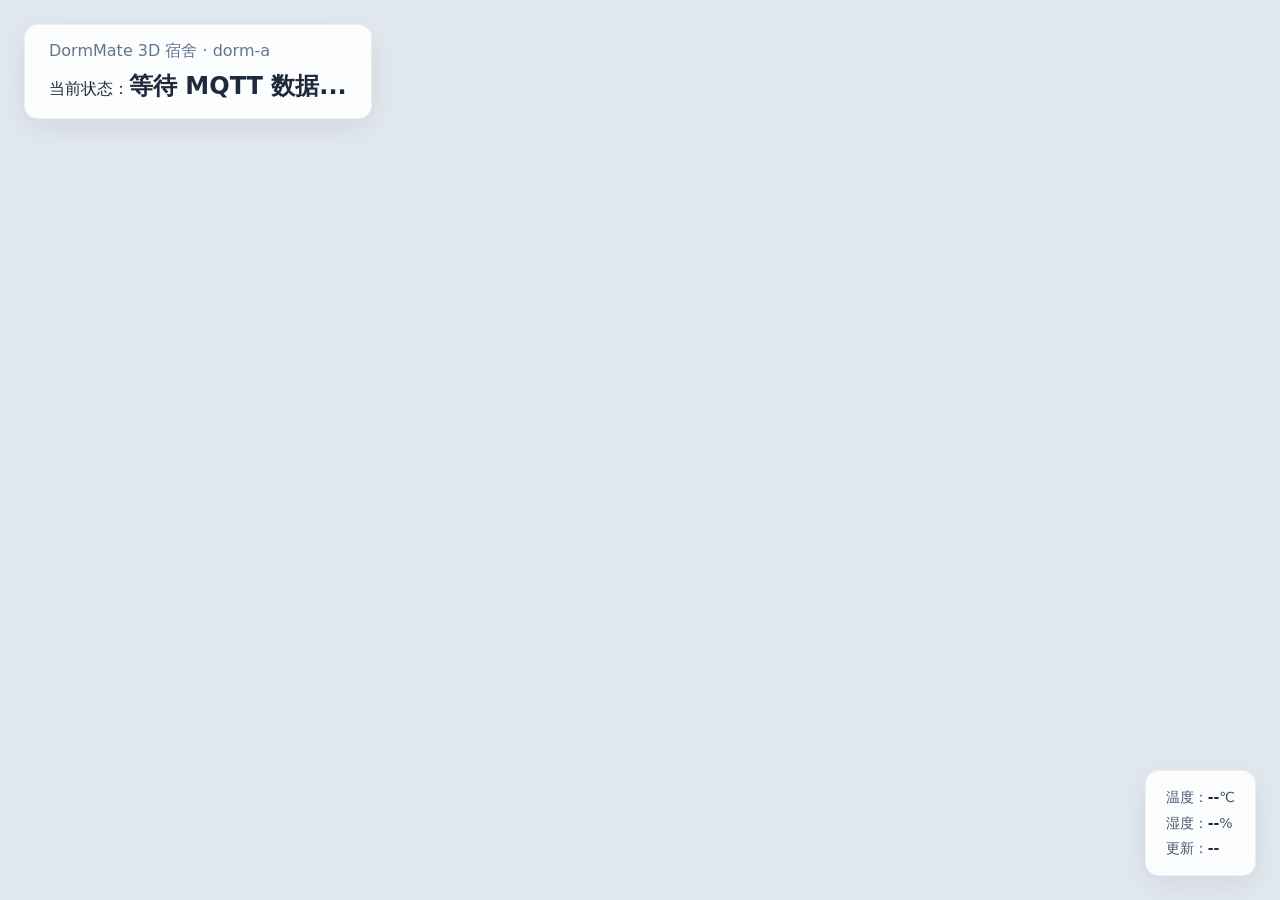
==== 3d/index.html @ bbc30d56 "完成 M6 3D 数字空间：浅色主题美化 + MQTT 实时驱动 + 排错记录" ====
<!DOCTYPE html>
<html lang="zh-CN">
<head>
  <meta charset="UTF-8" />
  <meta name="viewport" content="width=device-width, initial-scale=1.0" />
  <title>DormMate - 3D 数字宿舍</title>
  <style>
    * { margin: 0; padding: 0; box-sizing: border-box; }
    body { overflow: hidden; background: #e2e8f0; font-family: system-ui, -apple-system, sans-serif; }

    #info {
      position: absolute; top: 24px; left: 24px;
      background: rgba(255, 255, 255, 0.9);
      backdrop-filter: blur(8px);
      color: #1e293b; padding: 16px 24px;
      border-radius: 14px;
      border: 1px solid rgba(0, 0, 0, 0.06);
      pointer-events: none;
      box-shadow: 0 8px 32px rgba(0, 0, 0, 0.08);
    }
    #info h2 { margin: 0 0 8px 0; font-size: 16px; color: #64748b; font-weight: 500; }
    #info .status { font-size: 24px; font-weight: 700; }
    .status.正常 { color: #16a34a; }
    .status.偏热 { color: #dc2626; }
    .status.偏冷 { color: #2563eb; }
    .status.偏湿 { color: #d97706; }

    #dataPanel {
      position: absolute; bottom: 24px; right: 24px;
      background: rgba(255, 255, 255, 0.9);
      backdrop-filter: blur(8px);
      color: #475569; padding: 14px 20px;
      border-radius: 14px;
      border: 1px solid rgba(0, 0, 0, 0.06);
      font-size: 14px; line-height: 1.8;
      box-shadow: 0 8px 32px rgba(0, 0, 0, 0.08);
    }
    #dataPanel span { color: #1e293b; font-weight: 600; }
  </style>
</head>
<body>
  <div id="info">
    <h2>DormMate 3D 宿舍 · dorm-a</h2>
    <div>当前状态：<span class="status" id="statusText">等待 MQTT 数据...</span></div>
  </div>

  <div id="dataPanel">
    <div>温度：<span id="tempText">--</span>℃</div>
    <div>湿度：<span id="humText">--</span>%</div>
    <div>更新：<span id="timeText">--</span></div>
  </div>

  <script src="https://cdn.bootcdn.net/ajax/libs/three.js/r128/three.min.js"></script>
  <script src="https://cdn.bootcdn.net/ajax/libs/mqtt/5.3.4/mqtt.min.js"></script>

  <script>
    // ================= 1. 场景基础 =================
    const scene = new THREE.Scene();
    scene.background = new THREE.Color(0xe2e8f0);
    scene.fog = new THREE.Fog(0xe2e8f0, 18, 35);

    const camera = new THREE.PerspectiveCamera(60, window.innerWidth / window.innerHeight, 0.1, 1000);
    camera.position.set(6, 6, 10);
    camera.lookAt(0, 1.5, 0);

    const renderer = new THREE.WebGLRenderer({ antialias: true });
    renderer.setSize(window.innerWidth, window.innerHeight);
    renderer.setPixelRatio(window.devicePixelRatio);
    renderer.shadowMap.enabled = true;
    document.body.appendChild(renderer.domElement);

    // 灯光
    const ambient = new THREE.AmbientLight(0xffffff, 0.7);
    scene.add(ambient);

    const mainLight = new THREE.DirectionalLight(0xffffff, 0.8);
    mainLight.position.set(5, 10, 7);
    mainLight.castShadow = true;
    mainLight.shadow.mapSize.width = 1024;
    mainLight.shadow.mapSize.height = 1024;
    scene.add(mainLight);

    const fillLight = new THREE.PointLight(0xbfdbfe, 0.5);
    fillLight.position.set(-5, 5, -5);
    scene.add(fillLight);

    // ================= 2. 3D 对象 =================
    // 地板（浅木色）
    const floorGeo = new THREE.BoxGeometry(10, 0.2, 10);
    const floorMat = new THREE.MeshStandardMaterial({ color: 0xe7d3b3, roughness: 0.9 });
    const floor = new THREE.Mesh(floorGeo, floorMat);
    floor.position.y = -0.1;
    floor.receiveShadow = true;
    scene.add(floor);

    const grid = new THREE.GridHelper(10, 20, 0xcbd5e1, 0xd6d3d1);
    grid.position.y = 0.01;
    scene.add(grid);

    // 风扇
    const fanGroup = new THREE.Group();

    const poleGeo = new THREE.CylinderGeometry(0.08, 0.12, 2.5, 16);
    const poleMat = new THREE.MeshStandardMaterial({ color: 0x94a3b8, metalness: 0.3, roughness: 0.6 });
    const pole = new THREE.Mesh(poleGeo, poleMat);
    pole.position.y = 1.25;
    pole.castShadow = true;
    fanGroup.add(pole);

    const baseGeo = new THREE.CylinderGeometry(0.6, 0.7, 0.15, 32);
    const baseMat = new THREE.MeshStandardMaterial({ color: 0xcbd5e1, metalness: 0.3, roughness: 0.6 });
    const base = new THREE.Mesh(baseGeo, baseMat);
    base.position.y = 0.075;
    base.castShadow = true;
    fanGroup.add(base);

    const headGroup = new THREE.Group();
    headGroup.position.y = 2.6;

    const headGeo = new THREE.CylinderGeometry(0.7, 0.7, 0.3, 32);
    const headMat = new THREE.MeshStandardMaterial({ color: 0xf1f5f9, metalness: 0.2, roughness: 0.7 });
    const head = new THREE.Mesh(headGeo, headMat);
    head.rotation.x = Math.PI / 2;
    head.castShadow = true;
    headGroup.add(head);

    const bladeGeo = new THREE.BoxGeometry(1.1, 0.05, 0.25);
    const bladeMat = new THREE.MeshStandardMaterial({ color: 0xffffff });
    for (let i = 0; i < 3; i++) {
      const blade = new THREE.Mesh(bladeGeo, bladeMat);
      blade.position.z = 0.16;
      blade.rotation.z = (i * Math.PI * 2) / 3;
      blade.castShadow = true;
      headGroup.add(blade);
    }
    fanGroup.add(headGroup);

    fanGroup.position.set(-2.5, 0, 0);
    scene.add(fanGroup);

    // 窗户（浅色木框 + 浅蓝玻璃）
    const windowGroup = new THREE.Group();
    const frameGeo = new THREE.BoxGeometry(3.4, 2.4, 0.1);
    const frameMat = new THREE.MeshStandardMaterial({ color: 0xd6d3d1 });
    const frame = new THREE.Mesh(frameGeo, frameMat);
    windowGroup.add(frame);

    const glassGeo = new THREE.PlaneGeometry(3, 2);
    const glassMat = new THREE.MeshStandardMaterial({
      color: 0xbfdbfe, emissive: 0x60a5fa, emissiveIntensity: 0.2
    });
    const glass = new THREE.Mesh(glassGeo, glassMat);
    glass.position.z = 0.06;
    windowGroup.add(glass);

    windowGroup.position.set(2.5, 2.5, -4.9);
    scene.add(windowGroup);

    // ================= 3. 状态映射（浅色柔和版） =================
    let fanSpeed = 0.02;

    function updateScene(status) {
      document.getElementById('statusText').textContent = status;

      switch (status) {
        case '正常':
          fanSpeed = 0.02;
          floorMat.color.set(0xe7d3b3); // 浅木色
          glassMat.color.set(0xbfdbfe); // 浅蓝
          glassMat.emissive.set(0x60a5fa);
          glassMat.emissiveIntensity = 0.2;
          break;
        case '偏热':
          fanSpeed = 0.35;
          floorMat.color.set(0xfecaca); // 浅粉红
          glassMat.color.set(0xfecaca);
          glassMat.emissive.set(0xf87171);
          glassMat.emissiveIntensity = 0.4;
          break;
        case '偏冷':
          fanSpeed = 0;
          floorMat.color.set(0xbfdbfe); // 浅蓝
          glassMat.color.set(0xbfdbfe);
          glassMat.emissive.set(0x60a5fa);
          glassMat.emissiveIntensity = 0.4;
          break;
        case '偏湿':
          fanSpeed = 0.12;
          floorMat.color.set(0xfde68a); // 浅黄
          glassMat.color.set(0xfde68a);
          glassMat.emissive.set(0xfbbf24);
          glassMat.emissiveIntensity = 0.4;
          break;
      }
      floorMat.needsUpdate = true;
      glassMat.needsUpdate = true;
    }

    // ================= 4. 动画循环 =================
    function animate() {
      requestAnimationFrame(animate);
      headGroup.rotation.z += fanSpeed;
      renderer.render(scene, camera);
    }
    animate();

    // ================= 5. MQTT 连接 =================
    const client = mqtt.connect('ws://127.0.0.1:8083');
    client.on('connect', () => {
      console.log('3D 场景已连接 MQTT Broker');
      client.subscribe('dormmate/dorm-a/env');
    });

    client.on('message', (topic, message) => {
      try {
        const data = JSON.parse(message.toString());
        if (data.nodeId === 'dorm-a') {
          updateScene(data.status);
          document.getElementById('tempText').textContent = data.temperature;
          document.getElementById('humText').textContent = data.humidity;
          document.getElementById('timeText').textContent = data.time.substring(11, 16);
        }
      } catch (e) {
        console.error('JSON 解析错误:', e);
      }
    });

    window.addEventListener('resize', () => {
      camera.aspect = window.innerWidth / window.innerHeight;
      camera.updateProjectionMatrix();
      renderer.setSize(window.innerWidth, window.innerHeight);
    });
  </script>
</body>
</html>
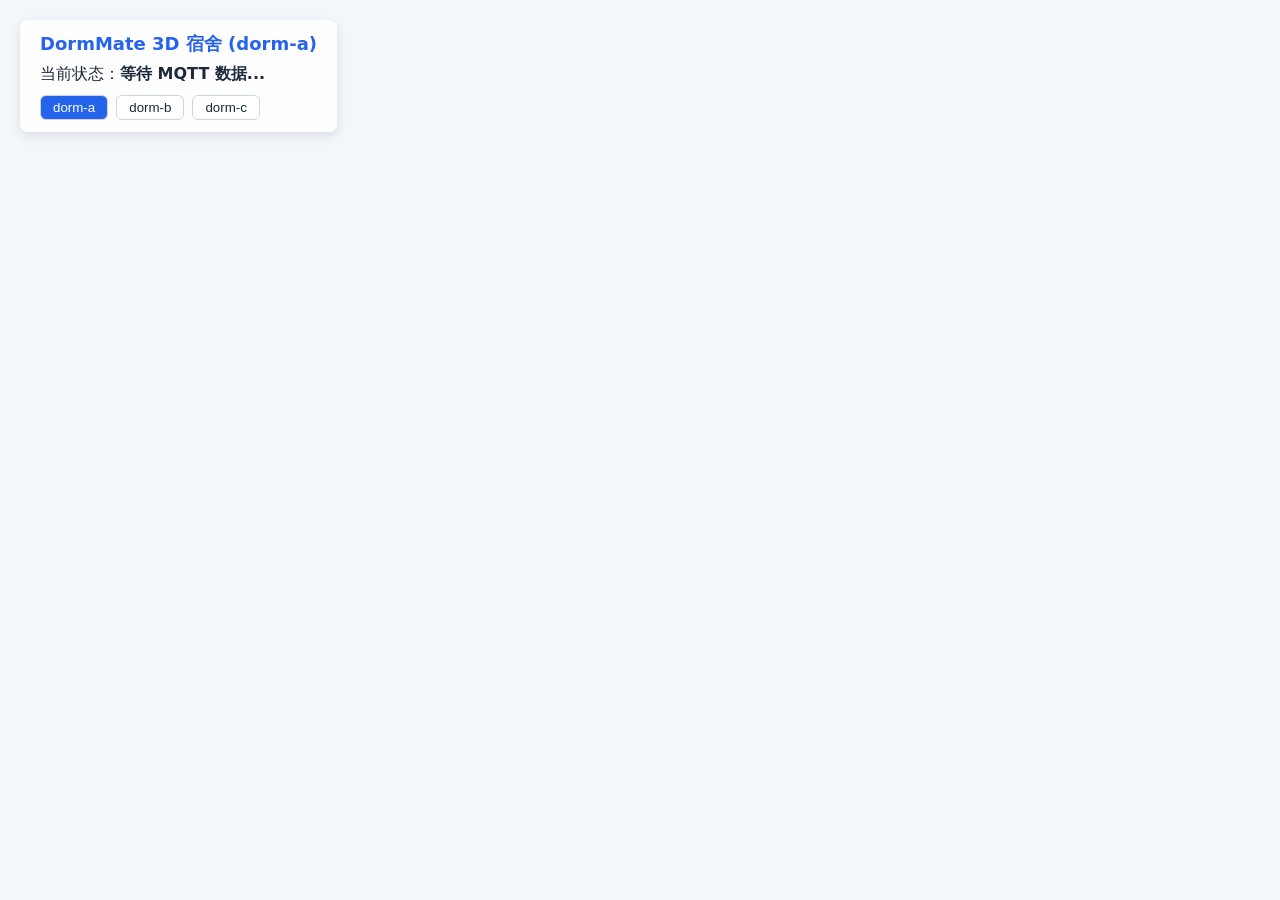
==== commit 1fb4179c: "完成 A1-A4 闭环：优先关注 + 处理动作 + 数据验证恢复 + 事件复盘" ====
--- a/3d/index.html
+++ b/3d/index.html
@@ -5,220 +5,174 @@
   <meta name="viewport" content="width=device-width, initial-scale=1.0" />
   <title>DormMate - 3D 数字宿舍</title>
   <style>
-    * { margin: 0; padding: 0; box-sizing: border-box; }
-    body { overflow: hidden; background: #e2e8f0; font-family: system-ui, -apple-system, sans-serif; }
-
+    body { margin: 0; overflow: hidden; background: #f3f6fb; }
     #info {
-      position: absolute; top: 24px; left: 24px;
-      background: rgba(255, 255, 255, 0.9);
-      backdrop-filter: blur(8px);
-      color: #1e293b; padding: 16px 24px;
-      border-radius: 14px;
-      border: 1px solid rgba(0, 0, 0, 0.06);
-      pointer-events: none;
-      box-shadow: 0 8px 32px rgba(0, 0, 0, 0.08);
+      position: absolute; top: 20px; left: 20px; color: #1e293b;
+      font-family: system-ui, sans-serif; background: rgba(255,255,255,0.9);
+      padding: 12px 20px; border-radius: 8px; box-shadow: 0 4px 12px rgba(0,0,0,0.1);
     }
-    #info h2 { margin: 0 0 8px 0; font-size: 16px; color: #64748b; font-weight: 500; }
-    #info .status { font-size: 24px; font-weight: 700; }
+    #info h2 { margin: 0 0 8px 0; color: #2563eb; font-size: 18px; }
+    #info .status { font-size: 16px; font-weight: bold; }
     .status.正常 { color: #16a34a; }
     .status.偏热 { color: #dc2626; }
     .status.偏冷 { color: #2563eb; }
     .status.偏湿 { color: #d97706; }
-
-    #dataPanel {
-      position: absolute; bottom: 24px; right: 24px;
-      background: rgba(255, 255, 255, 0.9);
-      backdrop-filter: blur(8px);
-      color: #475569; padding: 14px 20px;
-      border-radius: 14px;
-      border: 1px solid rgba(0, 0, 0, 0.06);
-      font-size: 14px; line-height: 1.8;
-      box-shadow: 0 8px 32px rgba(0, 0, 0, 0.08);
-    }
-    #dataPanel span { color: #1e293b; font-weight: 600; }
   </style>
 </head>
 <body>
   <div id="info">
-    <h2>DormMate 3D 宿舍 · dorm-a</h2>
+    <h2>DormMate 3D 宿舍 (<span id="currentNode">dorm-a</span>)</h2>
     <div>当前状态：<span class="status" id="statusText">等待 MQTT 数据...</span></div>
-  </div>
-
-  <div id="dataPanel">
-    <div>温度：<span id="tempText">--</span>℃</div>
-    <div>湿度：<span id="humText">--</span>%</div>
-    <div>更新：<span id="timeText">--</span></div>
+    <div style="margin-top: 10px; display: flex; gap: 8px;">
+      <button onclick="switchNode('dorm-a')" id="btn-dorm-a" style="padding:4px 12px; border:1px solid #cbd5e1; border-radius:6px; background:#2563eb; color:white; cursor:pointer;">dorm-a</button>
+      <button onclick="switchNode('dorm-b')" id="btn-dorm-b" style="padding:4px 12px; border:1px solid #cbd5e1; border-radius:6px; background:white; color:#1e293b; cursor:pointer;">dorm-b</button>
+      <button onclick="switchNode('dorm-c')" id="btn-dorm-c" style="padding:4px 12px; border:1px solid #cbd5e1; border-radius:6px; background:white; color:#1e293b; cursor:pointer;">dorm-c</button>
+    </div>
   </div>
 
   <script src="https://cdn.bootcdn.net/ajax/libs/three.js/r128/three.min.js"></script>
   <script src="https://cdn.bootcdn.net/ajax/libs/mqtt/5.3.4/mqtt.min.js"></script>
 
   <script>
-    // ================= 1. 场景基础 =================
+    // ================= 1. Three.js 基础场景 =================
     const scene = new THREE.Scene();
-    scene.background = new THREE.Color(0xe2e8f0);
-    scene.fog = new THREE.Fog(0xe2e8f0, 18, 35);
-
-    const camera = new THREE.PerspectiveCamera(60, window.innerWidth / window.innerHeight, 0.1, 1000);
-    camera.position.set(6, 6, 10);
-    camera.lookAt(0, 1.5, 0);
-
+    scene.background = new THREE.Color(0xf3f6fb);
+    const camera = new THREE.PerspectiveCamera(75, window.innerWidth / window.innerHeight, 0.1, 1000);
+    camera.position.set(4, 4, 8);
+    camera.lookAt(0, 0.5, 0);
     const renderer = new THREE.WebGLRenderer({ antialias: true });
     renderer.setSize(window.innerWidth, window.innerHeight);
-    renderer.setPixelRatio(window.devicePixelRatio);
-    renderer.shadowMap.enabled = true;
     document.body.appendChild(renderer.domElement);
 
-    // 灯光
-    const ambient = new THREE.AmbientLight(0xffffff, 0.7);
-    scene.add(ambient);
+    const ambientLight = new THREE.AmbientLight(0xffffff, 0.8);
+    scene.add(ambientLight);
+    const directionalLight = new THREE.DirectionalLight(0xffffff, 0.8);
+    directionalLight.position.set(5, 10, 7);
+    scene.add(directionalLight);
 
-    const mainLight = new THREE.DirectionalLight(0xffffff, 0.8);
-    mainLight.position.set(5, 10, 7);
-    mainLight.castShadow = true;
-    mainLight.shadow.mapSize.width = 1024;
-    mainLight.shadow.mapSize.height = 1024;
-    scene.add(mainLight);
-
-    const fillLight = new THREE.PointLight(0xbfdbfe, 0.5);
-    fillLight.position.set(-5, 5, -5);
-    scene.add(fillLight);
-
-    // ================= 2. 3D 对象 =================
-    // 地板（浅木色）
-    const floorGeo = new THREE.BoxGeometry(10, 0.2, 10);
-    const floorMat = new THREE.MeshStandardMaterial({ color: 0xe7d3b3, roughness: 0.9 });
-    const floor = new THREE.Mesh(floorGeo, floorMat);
+    // ================= 2. 创建 3D 对象 =================
+    const floorGeometry = new THREE.BoxGeometry(8, 0.2, 8);
+    const floorMaterial = new THREE.MeshStandardMaterial({ color: 0xcbd5e1 });
+    const floor = new THREE.Mesh(floorGeometry, floorMaterial);
     floor.position.y = -0.1;
-    floor.receiveShadow = true;
     scene.add(floor);
 
-    const grid = new THREE.GridHelper(10, 20, 0xcbd5e1, 0xd6d3d1);
-    grid.position.y = 0.01;
-    scene.add(grid);
+    const fanGroup = new THREE.Group();
+    const baseGeometry = new THREE.CylinderGeometry(0.6, 0.6, 0.2, 32);
+    const baseMaterial = new THREE.MeshStandardMaterial({ color: 0x64748b });
+    const fanBase = new THREE.Mesh(baseGeometry, baseMaterial);
+    fanBase.position.y = 0.1;
+    fanGroup.add(fanBase);
 
-    // 风扇
-    const fanGroup = new THREE.Group();
-
-    const poleGeo = new THREE.CylinderGeometry(0.08, 0.12, 2.5, 16);
-    const poleMat = new THREE.MeshStandardMaterial({ color: 0x94a3b8, metalness: 0.3, roughness: 0.6 });
-    const pole = new THREE.Mesh(poleGeo, poleMat);
-    pole.position.y = 1.25;
-    pole.castShadow = true;
+    const poleGeometry = new THREE.CylinderGeometry(0.08, 0.08, 1.5, 16);
+    const poleMaterial = new THREE.MeshStandardMaterial({ color: 0x94a3b8 });
+    const pole = new THREE.Mesh(poleGeometry, poleMaterial);
+    pole.position.y = 0.85;
     fanGroup.add(pole);
 
-    const baseGeo = new THREE.CylinderGeometry(0.6, 0.7, 0.15, 32);
-    const baseMat = new THREE.MeshStandardMaterial({ color: 0xcbd5e1, metalness: 0.3, roughness: 0.6 });
-    const base = new THREE.Mesh(baseGeo, baseMat);
-    base.position.y = 0.075;
-    base.castShadow = true;
-    fanGroup.add(base);
+    const headGroup = new THREE.Group();
+    headGroup.position.y = 1.7;
+    const housingGeometry = new THREE.TorusGeometry(0.8, 0.08, 16, 32);
+    const housingMaterial = new THREE.MeshStandardMaterial({ color: 0x475569 });
+    const housing = new THREE.Mesh(housingGeometry, housingMaterial);
+    headGroup.add(housing);
 
-    const headGroup = new THREE.Group();
-    headGroup.position.y = 2.6;
-
-    const headGeo = new THREE.CylinderGeometry(0.7, 0.7, 0.3, 32);
-    const headMat = new THREE.MeshStandardMaterial({ color: 0xf1f5f9, metalness: 0.2, roughness: 0.7 });
-    const head = new THREE.Mesh(headGeo, headMat);
-    head.rotation.x = Math.PI / 2;
-    head.castShadow = true;
-    headGroup.add(head);
-
-    const bladeGeo = new THREE.BoxGeometry(1.1, 0.05, 0.25);
-    const bladeMat = new THREE.MeshStandardMaterial({ color: 0xffffff });
+    const bladeGroup = new THREE.Group();
     for (let i = 0; i < 3; i++) {
-      const blade = new THREE.Mesh(bladeGeo, bladeMat);
-      blade.position.z = 0.16;
-      blade.rotation.z = (i * Math.PI * 2) / 3;
-      blade.castShadow = true;
-      headGroup.add(blade);
+      const bladeGeometry = new THREE.BoxGeometry(1.5, 0.05, 0.4);
+      const bladeMaterial = new THREE.MeshStandardMaterial({ color: 0x94a3b8 });
+      const blade = new THREE.Mesh(bladeGeometry, bladeMaterial);
+      const angle = (i * 120) * Math.PI / 180;
+      blade.position.set(Math.cos(angle) * 0.75, Math.sin(angle) * 0.75, 0);
+      blade.rotation.z = angle;
+      blade.rotation.x = 0.2;
+      bladeGroup.add(blade);
     }
+    bladeGroup.position.z = 0.1;
+    headGroup.add(bladeGroup);
     fanGroup.add(headGroup);
-
-    fanGroup.position.set(-2.5, 0, 0);
     scene.add(fanGroup);
 
-    // 窗户（浅色木框 + 浅蓝玻璃）
     const windowGroup = new THREE.Group();
-    const frameGeo = new THREE.BoxGeometry(3.4, 2.4, 0.1);
-    const frameMat = new THREE.MeshStandardMaterial({ color: 0xd6d3d1 });
-    const frame = new THREE.Mesh(frameGeo, frameMat);
+    windowGroup.position.set(0, 3, -4);
+    const frameGeometry = new THREE.BoxGeometry(3.4, 2.4, 0.2);
+    const frameMaterial = new THREE.MeshStandardMaterial({ color: 0x94a3b8 });
+    const frame = new THREE.Mesh(frameGeometry, frameMaterial);
     windowGroup.add(frame);
-
-    const glassGeo = new THREE.PlaneGeometry(3, 2);
-    const glassMat = new THREE.MeshStandardMaterial({
-      color: 0xbfdbfe, emissive: 0x60a5fa, emissiveIntensity: 0.2
-    });
-    const glass = new THREE.Mesh(glassGeo, glassMat);
-    glass.position.z = 0.06;
+    const glassGeometry = new THREE.BoxGeometry(3, 2, 0.05);
+    const glassMaterial = new THREE.MeshStandardMaterial({ color: 0x38bdf8, emissive: 0x0ea5e9, transparent: true, opacity: 0.7 });
+    const glass = new THREE.Mesh(glassGeometry, glassMaterial);
+    glass.position.z = 0.1;
     windowGroup.add(glass);
-
-    windowGroup.position.set(2.5, 2.5, -4.9);
     scene.add(windowGroup);
 
-    // ================= 3. 状态映射（浅色柔和版） =================
-    let fanSpeed = 0.02;
+    // ================= 3. 状态映射与更新逻辑 =================
+    let fanSpeed = 0;
 
     function updateScene(status) {
       document.getElementById('statusText').textContent = status;
-
       switch (status) {
-        case '正常':
-          fanSpeed = 0.02;
-          floorMat.color.set(0xe7d3b3); // 浅木色
-          glassMat.color.set(0xbfdbfe); // 浅蓝
-          glassMat.emissive.set(0x60a5fa);
-          glassMat.emissiveIntensity = 0.2;
-          break;
-        case '偏热':
-          fanSpeed = 0.35;
-          floorMat.color.set(0xfecaca); // 浅粉红
-          glassMat.color.set(0xfecaca);
-          glassMat.emissive.set(0xf87171);
-          glassMat.emissiveIntensity = 0.4;
-          break;
-        case '偏冷':
-          fanSpeed = 0;
-          floorMat.color.set(0xbfdbfe); // 浅蓝
-          glassMat.color.set(0xbfdbfe);
-          glassMat.emissive.set(0x60a5fa);
-          glassMat.emissiveIntensity = 0.4;
-          break;
-        case '偏湿':
-          fanSpeed = 0.12;
-          floorMat.color.set(0xfde68a); // 浅黄
-          glassMat.color.set(0xfde68a);
-          glassMat.emissive.set(0xfbbf24);
-          glassMat.emissiveIntensity = 0.4;
-          break;
+        case '正常': fanSpeed = 0.02; floorMaterial.color.set(0xcbd5e1); glassMaterial.color.set(0x38bdf8); break;
+        case '偏热': fanSpeed = 0.4; floorMaterial.color.set(0xfca5a5); glassMaterial.color.set(0xef4444); break;
+        case '偏冷': fanSpeed = 0; floorMaterial.color.set(0x93c5fd); glassMaterial.color.set(0x3b82f6); break;
+        case '偏湿': fanSpeed = 0.15; floorMaterial.color.set(0xfcd34d); glassMaterial.color.set(0xd97706); break;
       }
-      floorMat.needsUpdate = true;
-      glassMat.needsUpdate = true;
+      floorMaterial.needsUpdate = true;
+      glassMaterial.needsUpdate = true;
     }
 
     // ================= 4. 动画循环 =================
     function animate() {
       requestAnimationFrame(animate);
-      headGroup.rotation.z += fanSpeed;
+      bladeGroup.rotation.z += fanSpeed;
       renderer.render(scene, camera);
     }
     animate();
 
-    // ================= 5. MQTT 连接 =================
+    // ================= 5. MQTT 连接与实时驱动 =================
+    let currentNodeId = 'dorm-a';
+    const latestData = {};
+
+    function switchNode(nodeId) {
+      currentNodeId = nodeId;
+      document.getElementById('currentNode').textContent = nodeId;
+      ['dorm-a', 'dorm-b', 'dorm-c'].forEach(id => {
+        const btn = document.getElementById(`btn-${id}`);
+        if (id === nodeId) {
+          btn.style.background = '#2563eb';
+          btn.style.color = 'white';
+        } else {
+          btn.style.background = 'white';
+          btn.style.color = '#1e293b';
+        }
+      });
+      if (latestData[nodeId]) {
+        updateScene(latestData[nodeId].status);
+      } else {
+        document.getElementById('statusText').textContent = '等待 MQTT 数据...';
+      }
+    }
+
     const client = mqtt.connect('ws://127.0.0.1:8083');
     client.on('connect', () => {
-      console.log('3D 场景已连接 MQTT Broker');
-      client.subscribe('dormmate/dorm-a/env');
+      console.log('3D 场景已连接到 MQTT Broker');
+      client.subscribe(['dormmate/+/env', 'dormmate/+/action']);
     });
 
     client.on('message', (topic, message) => {
       try {
         const data = JSON.parse(message.toString());
-        if (data.nodeId === 'dorm-a') {
-          updateScene(data.status);
-          document.getElementById('tempText').textContent = data.temperature;
-          document.getElementById('humText').textContent = data.humidity;
-          document.getElementById('timeText').textContent = data.time.substring(11, 16);
+        if (data.nodeId && data.status) {
+          latestData[data.nodeId] = data;
+          if (data.nodeId === currentNodeId) {
+            updateScene(data.status);
+          }
+        }
+        if (data.action === 'turn_on_fan') {
+          if (data.nodeId === currentNodeId) {
+            fanSpeed = 0.4;
+            console.log(`收到 ${data.nodeId} 开启风扇指令，3D 风扇启动！`);
+          }
         }
       } catch (e) {
         console.error('JSON 解析错误:', e);
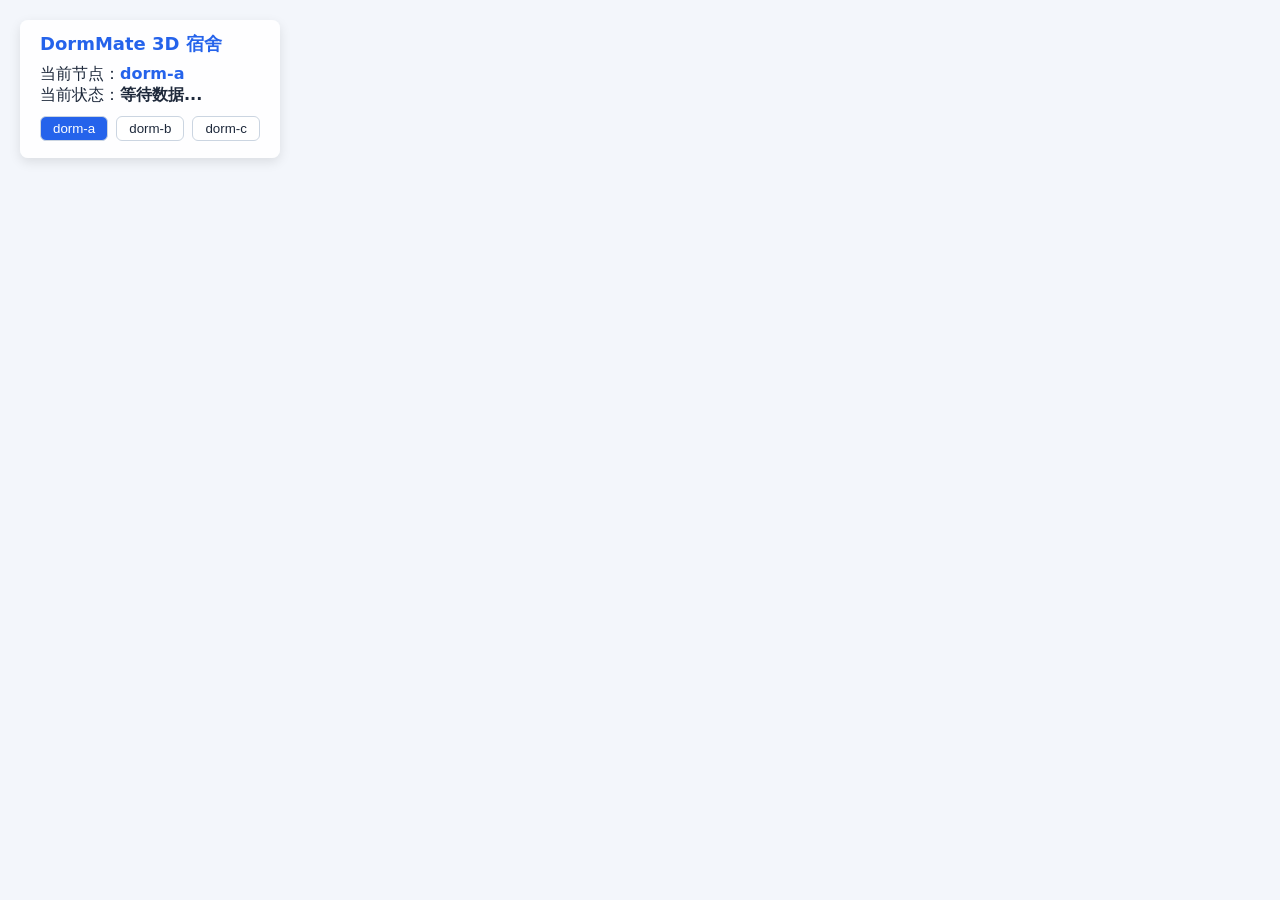
==== commit d01ca0e6: "进阶修改" ====
--- a/3d/index.html
+++ b/3d/index.html
@@ -20,13 +20,16 @@
   </style>
 </head>
 <body>
-  <div id="info">
-    <h2>DormMate 3D 宿舍 (<span id="currentNode">dorm-a</span>)</h2>
-    <div>当前状态：<span class="status" id="statusText">等待 MQTT 数据...</span></div>
-    <div style="margin-top: 10px; display: flex; gap: 8px;">
-      <button onclick="switchNode('dorm-a')" id="btn-dorm-a" style="padding:4px 12px; border:1px solid #cbd5e1; border-radius:6px; background:#2563eb; color:white; cursor:pointer;">dorm-a</button>
-      <button onclick="switchNode('dorm-b')" id="btn-dorm-b" style="padding:4px 12px; border:1px solid #cbd5e1; border-radius:6px; background:white; color:#1e293b; cursor:pointer;">dorm-b</button>
-      <button onclick="switchNode('dorm-c')" id="btn-dorm-c" style="padding:4px 12px; border:1px solid #cbd5e1; border-radius:6px; background:white; color:#1e293b; cursor:pointer;">dorm-c</button>
+ <div id="info">
+  <h2>DormMate 3D 宿舍</h2>
+  <div>当前节点：<span id="currentNode" style="color:#2563eb;font-weight:bold;">dorm-a</span></div>
+  <div>当前状态：<span class="status" id="statusText">等待数据...</span></div>
+  <div style="margin-top: 10px; display: flex; gap: 8px;">
+    <button onclick="switchNode('dorm-a')" id="btn-dorm-a" style="padding:4px 12px; border:1px solid #cbd5e1; border-radius:6px; background:#2563eb; color:white; cursor:pointer;">dorm-a</button>
+    <button onclick="switchNode('dorm-b')" id="btn-dorm-b" style="padding:4px 12px; border:1px solid #cbd5e1; border-radius:6px; background:white; color:#1e293b; cursor:pointer;">dorm-b</button>
+    <button onclick="switchNode('dorm-c')" id="btn-dorm-c" style="padding:4px 12px; border:1px solid #cbd5e1; border-radius:6px; background:white; color:#1e293b; cursor:pointer;">dorm-c</button>
+  </div>
+  <div id="actionTip" style="color:#d97706; font-size:14px; margin-top:5px;">
     </div>
   </div>
 
@@ -38,17 +41,23 @@
     const scene = new THREE.Scene();
     scene.background = new THREE.Color(0xf3f6fb);
     const camera = new THREE.PerspectiveCamera(75, window.innerWidth / window.innerHeight, 0.1, 1000);
-    camera.position.set(4, 4, 8);
-    camera.lookAt(0, 0.5, 0);
+    camera.position.set(4.5, 4,6.5);
+    camera.lookAt(0, 0.8, 0);
     const renderer = new THREE.WebGLRenderer({ antialias: true });
     renderer.setSize(window.innerWidth, window.innerHeight);
     document.body.appendChild(renderer.domElement);
 
-    const ambientLight = new THREE.AmbientLight(0xffffff, 0.8);
+    // 三盏灯的强度之和必须控制在 1.0 附近：three.js 里 1.0 就是满亮度，
+    // 超过 1.0 后材质颜色的各个通道会被裁到 1，地板/窗户就会变成纯白，看不出状态色
+    const ambientLight = new THREE.AmbientLight(0xffffff, 0.5);
     scene.add(ambientLight);
-    const directionalLight = new THREE.DirectionalLight(0xffffff, 0.8);
+    const directionalLight = new THREE.DirectionalLight(0xffffff, 0.5);
     directionalLight.position.set(5, 10, 7);
     scene.add(directionalLight);
+    // 暖色台灯光：只做氛围点缀，强度过大会把整个场景洗白
+    const warmLight = new THREE.PointLight(0xffaa55, 0.2);
+    warmLight.position.set(2, 3, 2);
+    scene.add(warmLight);
 
     // ================= 2. 创建 3D 对象 =================
     const floorGeometry = new THREE.BoxGeometry(8, 0.2, 8);
@@ -105,18 +114,70 @@
     glass.position.z = 0.1;
     windowGroup.add(glass);
     scene.add(windowGroup);
+    // ================= 新增：宿舍床铺 =================
+const bedGroup = new THREE.Group();
+bedGroup.position.set(-2, 0, 1); // 放在风扇左侧
+
+const bedFrameGeo = new THREE.BoxGeometry(2.2, 0.3, 3.5);
+const bedFrameMat = new THREE.MeshStandardMaterial({ color: 0x64748b });
+const bedFrame = new THREE.Mesh(bedFrameGeo, bedFrameMat);
+bedFrame.position.y = 0.3;
+bedGroup.add(bedFrame);
+
+const mattressGeo = new THREE.BoxGeometry(2.0, 0.3, 3.3);
+const mattressMat = new THREE.MeshStandardMaterial({ color: 0xf8fafc });
+const mattress = new THREE.Mesh(mattressGeo, mattressMat);
+mattress.position.y = 0.6;
+bedGroup.add(mattress);
+
+const pillowGeo = new THREE.BoxGeometry(1.6, 0.2, 0.6);
+const pillowMat = new THREE.MeshStandardMaterial({ color: 0xcbd5e1 });
+const pillow = new THREE.Mesh(pillowGeo, pillowMat);
+pillow.position.set(0, 0.8, -1.2);
+bedGroup.add(pillow);
+
+scene.add(bedGroup);
+
+// ================= 新增：暖色台灯 =================
+const lampGroup = new THREE.Group();
+lampGroup.position.set(2.5, 0, 1);
+
+const lampBaseGeo = new THREE.CylinderGeometry(0.3, 0.3, 0.1, 16);
+const lampBaseMat = new THREE.MeshStandardMaterial({ color: 0x475569 });
+const lampBase = new THREE.Mesh(lampBaseGeo, lampBaseMat);
+lampGroup.add(lampBase);
+
+const lampPoleGeo = new THREE.CylinderGeometry(0.05, 0.05, 1.2, 8);
+const lampPoleMat = new THREE.MeshStandardMaterial({ color: 0x94a3b8 });
+const lampPole = new THREE.Mesh(lampPoleGeo, lampPoleMat);
+lampPole.position.y = 0.6;
+lampGroup.add(lampPole);
+
+const lampShadeGeo = new THREE.ConeGeometry(0.4, 0.5, 16);
+const lampShadeMat = new THREE.MeshStandardMaterial({ color: 0xfcd34d });
+const lampShade = new THREE.Mesh(lampShadeGeo, lampShadeMat);
+lampShade.position.y = 1.3;
+lampGroup.add(lampShade);
+
+scene.add(lampGroup);
 
     // ================= 3. 状态映射与更新逻辑 =================
     let fanSpeed = 0;
 
     function updateScene(status) {
-      document.getElementById('statusText').textContent = status;
+      const statusLabel = document.getElementById('statusText');
+      statusLabel.textContent = status;
+      // 类名与上方 <style> 里的 .status.偏热 等规则对应，状态文字才有颜色
+      statusLabel.className = `status ${status}`;
       switch (status) {
         case '正常': fanSpeed = 0.02; floorMaterial.color.set(0xcbd5e1); glassMaterial.color.set(0x38bdf8); break;
         case '偏热': fanSpeed = 0.4; floorMaterial.color.set(0xfca5a5); glassMaterial.color.set(0xef4444); break;
         case '偏冷': fanSpeed = 0; floorMaterial.color.set(0x93c5fd); glassMaterial.color.set(0x3b82f6); break;
         case '偏湿': fanSpeed = 0.15; floorMaterial.color.set(0xfcd34d); glassMaterial.color.set(0xd97706); break;
       }
+      // 窗户自发光跟着状态色走：原来固定写死蓝色 emissive，
+      // 它会直接叠加在玻璃上，把偏热/偏湿的窗户也冲成白色
+      glassMaterial.emissive.copy(glassMaterial.color).multiplyScalar(0.35);
       floorMaterial.needsUpdate = true;
       glassMaterial.needsUpdate = true;
     }
@@ -133,9 +194,21 @@
     let currentNodeId = 'dorm-a';
     const latestData = {};
 
+    // 动作提示：收到处理指令时在面板上给出可见反馈，5 秒后自动消失
+    let actionTipTimer = null;
+    function showActionTip(text) {
+      const tip = document.getElementById('actionTip');
+      tip.textContent = text;
+      clearTimeout(actionTipTimer);
+      actionTipTimer = setTimeout(() => { tip.textContent = ''; }, 5000);
+    }
+
     function switchNode(nodeId) {
       currentNodeId = nodeId;
       document.getElementById('currentNode').textContent = nodeId;
+      // 上一个宿舍的动作提示不能留在面板上，避免误读成当前宿舍的
+      clearTimeout(actionTipTimer);
+      document.getElementById('actionTip').textContent = '';
       ['dorm-a', 'dorm-b', 'dorm-c'].forEach(id => {
         const btn = document.getElementById(`btn-${id}`);
         if (id === nodeId) {
@@ -171,6 +244,7 @@
         if (data.action === 'turn_on_fan') {
           if (data.nodeId === currentNodeId) {
             fanSpeed = 0.4;
+            showActionTip(`已收到 ${data.nodeId} 的指令：开启风扇`);
             console.log(`收到 ${data.nodeId} 开启风扇指令，3D 风扇启动！`);
           }
         }
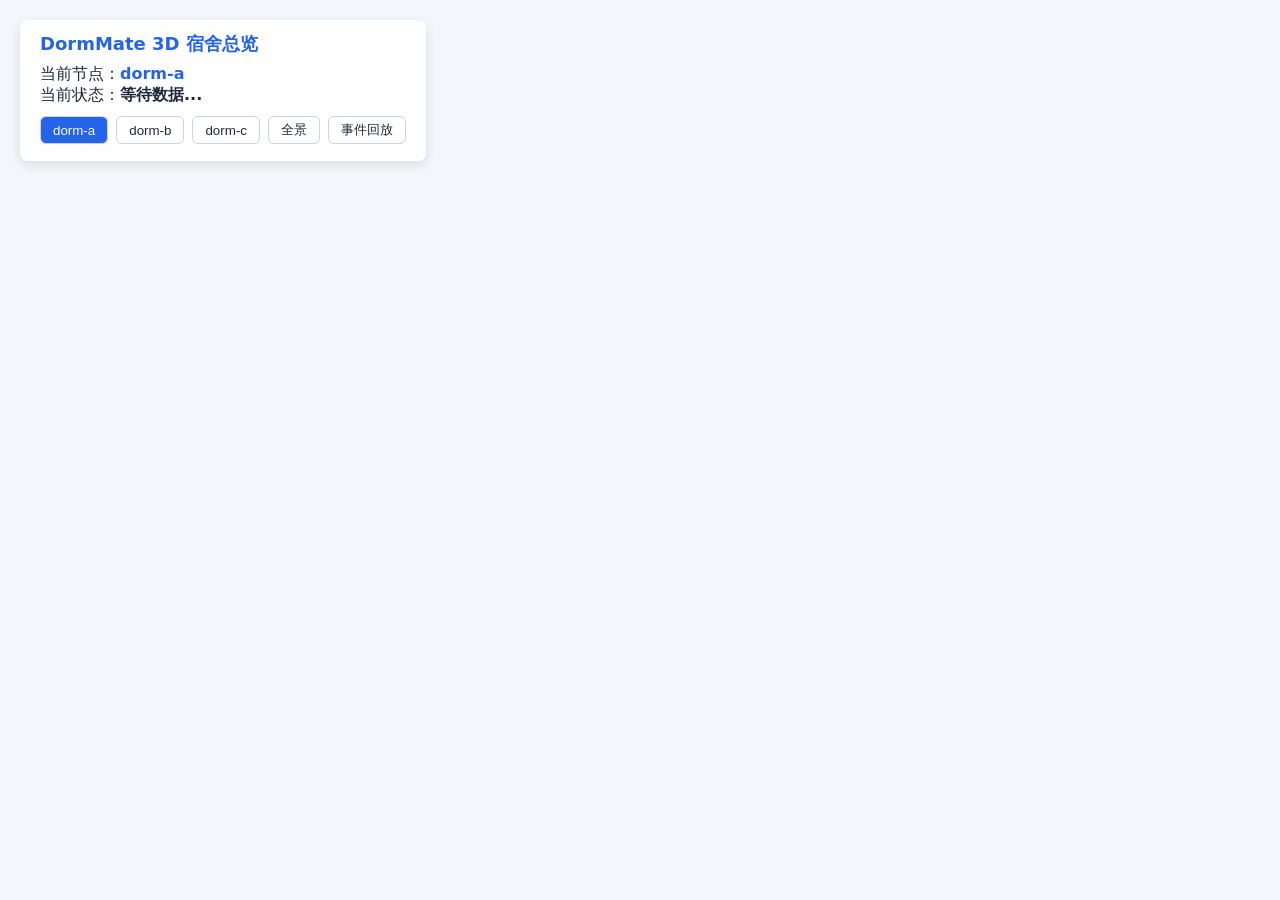
==== commit ee3cf5a4: "Add 3D multi-zone scene, event replay, voice commands and action sync - 3d: three dorm zones bound t" ====
--- a/3d/index.html
+++ b/3d/index.html
@@ -21,14 +21,18 @@
 </head>
 <body>
  <div id="info">
-  <h2>DormMate 3D 宿舍</h2>
+  <h2>DormMate 3D 宿舍总览</h2>
   <div>当前节点：<span id="currentNode" style="color:#2563eb;font-weight:bold;">dorm-a</span></div>
   <div>当前状态：<span class="status" id="statusText">等待数据...</span></div>
+  <div id="priorityInfo" style="display:none; margin-top:6px; color:#b45309; font-weight:bold; font-size:14px;"></div>
   <div style="margin-top: 10px; display: flex; gap: 8px;">
     <button onclick="switchNode('dorm-a')" id="btn-dorm-a" style="padding:4px 12px; border:1px solid #cbd5e1; border-radius:6px; background:#2563eb; color:white; cursor:pointer;">dorm-a</button>
     <button onclick="switchNode('dorm-b')" id="btn-dorm-b" style="padding:4px 12px; border:1px solid #cbd5e1; border-radius:6px; background:white; color:#1e293b; cursor:pointer;">dorm-b</button>
     <button onclick="switchNode('dorm-c')" id="btn-dorm-c" style="padding:4px 12px; border:1px solid #cbd5e1; border-radius:6px; background:white; color:#1e293b; cursor:pointer;">dorm-c</button>
+    <button onclick="showOverview()" id="btn-overview" style="padding:4px 12px; border:1px solid #cbd5e1; border-radius:6px; background:white; color:#1e293b; cursor:pointer;">全景</button>
+    <button onclick="startReplay()" id="btn-replay" style="padding:4px 12px; border:1px solid #cbd5e1; border-radius:6px; background:white; color:#1e293b; cursor:pointer;">事件回放</button>
   </div>
+  <div id="replayInfo" style="display:none; margin-top:6px; color:#7c3aed; font-weight:bold; font-size:13px;"></div>
   <div id="actionTip" style="color:#d97706; font-size:14px; margin-top:5px;">
     </div>
   </div>
@@ -41,14 +45,14 @@
     const scene = new THREE.Scene();
     scene.background = new THREE.Color(0xf3f6fb);
     const camera = new THREE.PerspectiveCamera(75, window.innerWidth / window.innerHeight, 0.1, 1000);
-    camera.position.set(4.5, 4,6.5);
-    camera.lookAt(0, 0.8, 0);
     const renderer = new THREE.WebGLRenderer({ antialias: true });
     renderer.setSize(window.innerWidth, window.innerHeight);
     document.body.appendChild(renderer.domElement);
 
     // 三盏灯的强度之和必须控制在 1.0 附近：three.js 里 1.0 就是满亮度，
-    // 超过 1.0 后材质颜色的各个通道会被裁到 1，地板/窗户就会变成纯白，看不出状态色
+    // 超过 1.0 后材质颜色的各个通道会被裁到 1，地板/窗户就会变成纯白，看不出状态色。
+    // 现有三盏灯在房间中心的红通道合计已经 ≈1.03，顶到上限了 ——
+    // 所以三间宿舍共用这三盏灯，一盏都不要加；高亮也只用不受光的材质。
     const ambientLight = new THREE.AmbientLight(0xffffff, 0.5);
     scene.add(ambientLight);
     const directionalLight = new THREE.DirectionalLight(0xffffff, 0.5);
@@ -59,157 +63,560 @@
     warmLight.position.set(2, 3, 2);
     scene.add(warmLight);
 
-    // ================= 2. 创建 3D 对象 =================
-    const floorGeometry = new THREE.BoxGeometry(8, 0.2, 8);
-    const floorMaterial = new THREE.MeshStandardMaterial({ color: 0xcbd5e1 });
-    const floor = new THREE.Mesh(floorGeometry, floorMaterial);
-    floor.position.y = -0.1;
-    scene.add(floor);
-
-    const fanGroup = new THREE.Group();
-    const baseGeometry = new THREE.CylinderGeometry(0.6, 0.6, 0.2, 32);
-    const baseMaterial = new THREE.MeshStandardMaterial({ color: 0x64748b });
-    const fanBase = new THREE.Mesh(baseGeometry, baseMaterial);
-    fanBase.position.y = 0.1;
-    fanGroup.add(fanBase);
-
-    const poleGeometry = new THREE.CylinderGeometry(0.08, 0.08, 1.5, 16);
-    const poleMaterial = new THREE.MeshStandardMaterial({ color: 0x94a3b8 });
-    const pole = new THREE.Mesh(poleGeometry, poleMaterial);
-    pole.position.y = 0.85;
-    fanGroup.add(pole);
-
-    const headGroup = new THREE.Group();
-    headGroup.position.y = 1.7;
-    const housingGeometry = new THREE.TorusGeometry(0.8, 0.08, 16, 32);
-    const housingMaterial = new THREE.MeshStandardMaterial({ color: 0x475569 });
-    const housing = new THREE.Mesh(housingGeometry, housingMaterial);
-    headGroup.add(housing);
-
-    const bladeGroup = new THREE.Group();
-    for (let i = 0; i < 3; i++) {
-      const bladeGeometry = new THREE.BoxGeometry(1.5, 0.05, 0.4);
-      const bladeMaterial = new THREE.MeshStandardMaterial({ color: 0x94a3b8 });
-      const blade = new THREE.Mesh(bladeGeometry, bladeMaterial);
-      const angle = (i * 120) * Math.PI / 180;
-      blade.position.set(Math.cos(angle) * 0.75, Math.sin(angle) * 0.75, 0);
-      blade.rotation.z = angle;
-      blade.rotation.x = 0.2;
-      bladeGroup.add(blade);
-    }
-    bladeGroup.position.z = 0.1;
-    headGroup.add(bladeGroup);
-    fanGroup.add(headGroup);
-    scene.add(fanGroup);
-
-    const windowGroup = new THREE.Group();
-    windowGroup.position.set(0, 3, -4);
-    const frameGeometry = new THREE.BoxGeometry(3.4, 2.4, 0.2);
-    const frameMaterial = new THREE.MeshStandardMaterial({ color: 0x94a3b8 });
-    const frame = new THREE.Mesh(frameGeometry, frameMaterial);
-    windowGroup.add(frame);
-    const glassGeometry = new THREE.BoxGeometry(3, 2, 0.05);
-    const glassMaterial = new THREE.MeshStandardMaterial({ color: 0x38bdf8, emissive: 0x0ea5e9, transparent: true, opacity: 0.7 });
-    const glass = new THREE.Mesh(glassGeometry, glassMaterial);
-    glass.position.z = 0.1;
-    windowGroup.add(glass);
-    scene.add(windowGroup);
-    // ================= 新增：宿舍床铺 =================
-const bedGroup = new THREE.Group();
-bedGroup.position.set(-2, 0, 1); // 放在风扇左侧
-
-const bedFrameGeo = new THREE.BoxGeometry(2.2, 0.3, 3.5);
-const bedFrameMat = new THREE.MeshStandardMaterial({ color: 0x64748b });
-const bedFrame = new THREE.Mesh(bedFrameGeo, bedFrameMat);
-bedFrame.position.y = 0.3;
-bedGroup.add(bedFrame);
-
-const mattressGeo = new THREE.BoxGeometry(2.0, 0.3, 3.3);
-const mattressMat = new THREE.MeshStandardMaterial({ color: 0xf8fafc });
-const mattress = new THREE.Mesh(mattressGeo, mattressMat);
-mattress.position.y = 0.6;
-bedGroup.add(mattress);
-
-const pillowGeo = new THREE.BoxGeometry(1.6, 0.2, 0.6);
-const pillowMat = new THREE.MeshStandardMaterial({ color: 0xcbd5e1 });
-const pillow = new THREE.Mesh(pillowGeo, pillowMat);
-pillow.position.set(0, 0.8, -1.2);
-bedGroup.add(pillow);
-
-scene.add(bedGroup);
-
-// ================= 新增：暖色台灯 =================
-const lampGroup = new THREE.Group();
-lampGroup.position.set(2.5, 0, 1);
-
-const lampBaseGeo = new THREE.CylinderGeometry(0.3, 0.3, 0.1, 16);
-const lampBaseMat = new THREE.MeshStandardMaterial({ color: 0x475569 });
-const lampBase = new THREE.Mesh(lampBaseGeo, lampBaseMat);
-lampGroup.add(lampBase);
-
-const lampPoleGeo = new THREE.CylinderGeometry(0.05, 0.05, 1.2, 8);
-const lampPoleMat = new THREE.MeshStandardMaterial({ color: 0x94a3b8 });
-const lampPole = new THREE.Mesh(lampPoleGeo, lampPoleMat);
-lampPole.position.y = 0.6;
-lampGroup.add(lampPole);
-
-const lampShadeGeo = new THREE.ConeGeometry(0.4, 0.5, 16);
-const lampShadeMat = new THREE.MeshStandardMaterial({ color: 0xfcd34d });
-const lampShade = new THREE.Mesh(lampShadeGeo, lampShadeMat);
-lampShade.position.y = 1.3;
-lampGroup.add(lampShade);
-
-scene.add(lampGroup);
+    // ================= 2. 三间宿舍 =================
+    const ZONES = ['dorm-a', 'dorm-b', 'dorm-c'];
+    const ZONE_GAP = 9.5;   // 每间地板 8 宽 + 1.5 间隙
+    const zones = {};       // nodeId -> { group, floorMat, glassMat, blades, speed, status, ... }
+
+    // 三间共用的几何体，以及不会变色的材质，避免重复创建
+    const sharedGeo = {
+      floor: new THREE.BoxGeometry(8, 0.2, 8),
+      fanBase: new THREE.CylinderGeometry(0.6, 0.6, 0.2, 32),
+      fanPole: new THREE.CylinderGeometry(0.08, 0.08, 1.5, 16),
+      housing: new THREE.TorusGeometry(0.8, 0.08, 16, 32),
+      blade: new THREE.BoxGeometry(1.5, 0.05, 0.4),
+      frame: new THREE.BoxGeometry(3.4, 2.4, 0.2),
+      glass: new THREE.BoxGeometry(3, 2, 0.05),
+      bedFrame: new THREE.BoxGeometry(2.2, 0.3, 3.5),
+      mattress: new THREE.BoxGeometry(2.0, 0.3, 3.3),
+      pillow: new THREE.BoxGeometry(1.6, 0.2, 0.6),
+      lampBase: new THREE.CylinderGeometry(0.3, 0.3, 0.1, 16),
+      lampPole: new THREE.CylinderGeometry(0.05, 0.05, 1.2, 8),
+      lampShade: new THREE.ConeGeometry(0.4, 0.5, 16),
+      // 指示灯环：外径上限 4.75（地板半宽 4 + 间隙 1.5），再大就会压到邻间地板
+      selectRing: new THREE.RingGeometry(4.4, 4.7, 48),
+      priorityRing: new THREE.RingGeometry(3.8, 4.35, 48),
+    };
+    const sharedMat = {
+      metal: new THREE.MeshStandardMaterial({ color: 0x64748b }),
+      pole: new THREE.MeshStandardMaterial({ color: 0x94a3b8 }),
+      housing: new THREE.MeshStandardMaterial({ color: 0x475569 }),
+      blade: new THREE.MeshStandardMaterial({ color: 0x94a3b8 }),
+      frame: new THREE.MeshStandardMaterial({ color: 0x94a3b8 }),
+      mattress: new THREE.MeshStandardMaterial({ color: 0xf8fafc }),
+      pillow: new THREE.MeshStandardMaterial({ color: 0xcbd5e1 }),
+      lampBase: new THREE.MeshStandardMaterial({ color: 0x475569 }),
+      lampShade: new THREE.MeshStandardMaterial({ color: 0xfcd34d }),
+      // 两个指示灯环用 MeshBasicMaterial：不受光照影响、颜色精确，
+      // 也不会给已经贴到上限的光照总量再加一分（用发光/提亮做高亮会再次把地板洗白）
+      select: new THREE.MeshBasicMaterial({ color: 0x2563eb, transparent: true, opacity: 0.75, side: THREE.DoubleSide, depthWrite: false }),
+      priority: new THREE.MeshBasicMaterial({ color: 0xd97706, transparent: true, opacity: 0.6, side: THREE.DoubleSide, depthWrite: false }),
+    };
+
+    // 标签上除了宿舍名还要写状态：一间没收到过数据的宿舍和"正常"宿舍外观完全一样，
+    // 三间并排时只写名字会被读成"三间都正常"
+    const LABEL_COLORS = { '正常': '#16a34a', '偏热': '#dc2626', '偏冷': '#2563eb', '偏湿': '#d97706' };
+
+    function createLabel(nodeId) {
+      const canvas = document.createElement('canvas');
+      canvas.width = 512;    // 2 的幂：WebGL1 下非 2 的幂纹理有限制
+      canvas.height = 256;
+      const texture = new THREE.CanvasTexture(canvas);
+      texture.generateMipmaps = false;
+      texture.minFilter = THREE.LinearFilter;
+
+      // 名牌做成立在房间正前方地板上的小牌子：平铺后仰 40° 正对视线，
+      // 字看得清，也不会像挂在半空的标签那样跑到窗户那边去、三间对不齐。
+      // 用 MeshBasicMaterial（不受光），不占光照额度
+      const sign = new THREE.Mesh(
+        new THREE.PlaneGeometry(3.2, 1.6),
+        new THREE.MeshBasicMaterial({ map: texture, transparent: true, side: THREE.DoubleSide, depthWrite: false })
+      );
+      sign.rotation.x = -Math.PI / 2 + 0.7;
+      sign.position.set(0, 0.6, 3.1);
+      return { canvas: canvas, ctx: canvas.getContext('2d'), texture: texture, sign: sign };
+    }
+
+    function drawZoneLabel(zone) {
+      const ctx = zone.label.ctx;
+      const canvas = zone.label.canvas;
+      const status = zone.status || '等待数据';
+      ctx.clearRect(0, 0, canvas.width, canvas.height);
+      if (zone.isPriority) {
+        ctx.fillStyle = '#d97706';
+        ctx.fillRect(0, 0, canvas.width, canvas.height);
+      }
+      ctx.textAlign = 'center';
+      ctx.font = 'bold 64px system-ui, "Microsoft YaHei", sans-serif';
+      ctx.fillStyle = zone.isPriority ? '#ffffff' : '#1e293b';
+      ctx.fillText(zone.nodeId, canvas.width / 2, 96);
+      ctx.font = 'bold 60px system-ui, "Microsoft YaHei", sans-serif';
+      ctx.fillStyle = zone.isPriority ? '#ffffff' : (LABEL_COLORS[status] || '#64748b');
+      ctx.fillText(status, canvas.width / 2, 196);
+      zone.label.texture.needsUpdate = true;
+    }
+
+    // ================= 浮动小牌子 =================
+    // 地板名牌负责"宿舍名 + 状态"，浮动牌子只负责瞬态/告警信息（处理中 / 已恢复 / 优先关注）
+    const BADGE_Y = 5.4;   // 再高会在极宽屏下被切出画幅
+
+    function createBadge() {
+      const canvas = document.createElement('canvas');
+      canvas.width = 1024;   // 4:1，2 的幂
+      canvas.height = 256;
+      const texture = new THREE.CanvasTexture(canvas);
+      texture.generateMipmaps = false;
+      texture.minFilter = THREE.LinearFilter;
+      const sprite = new THREE.Sprite(new THREE.SpriteMaterial({ map: texture, transparent: true, depthWrite: false }));
+      sprite.scale.set(3.6, 0.9, 1);   // 比例必须与画布 4:1 一致，否则文字被拉伸
+      sprite.position.set(0, BADGE_Y, 0);
+      sprite.visible = false;
+      // 关掉拾取：r128 的 Sprite 求交按矩形判定、完全不看 alpha，
+      // 不关的话"房间正上方的一块空气"也会被点中，还会占掉别处的悬停手型
+      sprite.raycast = function () {};
+      return { canvas: canvas, ctx: canvas.getContext('2d'), texture: texture, sprite: sprite, text: '' };
+    }
+
+    function badgeTextOf(zone) {
+      // 处理中优先：动作正在进行时，这条信息比"优先关注"更该被看到
+      if (zone.processing) return `处理中：${zone.actionName}`;
+      if (zone.recoveredUntil && Date.now() < zone.recoveredUntil) return '已恢复';
+      if (zone.isPriority) return '⚠ 优先关注';
+      return '';
+    }
+
+    function drawBadge(zone) {
+      const text = badgeTextOf(zone);
+      const sprite = zone.badge.sprite;
+      if (text === zone.badge.text) {
+        sprite.visible = !!text;
+        return;   // 内容没变就不重绘（每绘一次就是一次纹理上传）
+      }
+      zone.badge.text = text;
+      sprite.visible = !!text;
+      if (!text) return;
+
+      const ctx = zone.badge.ctx;
+      const canvas = zone.badge.canvas;
+      ctx.clearRect(0, 0, canvas.width, canvas.height);
+      // 只画一个圆角药丸，不要整块 fillRect —— 整块会把后面的窗户糊住
+      ctx.fillStyle = (text === '已恢复') ? 'rgba(22, 163, 74, 0.92)' : 'rgba(217, 119, 6, 0.92)';
+      if (ctx.roundRect) {
+        ctx.beginPath();
+        ctx.roundRect(0, 0, canvas.width, canvas.height, 64);
+        ctx.fill();
+      } else {
+        ctx.fillRect(0, 0, canvas.width, canvas.height);
+      }
+      ctx.textAlign = 'center';
+      ctx.font = 'bold 96px system-ui, "Microsoft YaHei", sans-serif';
+      ctx.fillStyle = '#ffffff';
+      ctx.fillText(text, canvas.width / 2, 168);
+      zone.badge.texture.needsUpdate = true;
+    }
+
+    // 建一间宿舍：地板、风扇、床铺、台灯、窗户、指示灯环、名字标签、浮动牌子
+    function createZone(nodeId, centerX) {
+      const group = new THREE.Group();
+      group.position.x = centerX;
+      group.userData.nodeId = nodeId;
+
+      // 地板与玻璃必须每间独立：它们要各自显示自己宿舍的状态色
+      const floorMat = new THREE.MeshStandardMaterial({ color: 0xcbd5e1 });
+      const floorMesh = new THREE.Mesh(sharedGeo.floor, floorMat);
+      floorMesh.position.y = -0.1;
+      group.add(floorMesh);
+
+      const glassMat = new THREE.MeshStandardMaterial({ color: 0x38bdf8, transparent: true, opacity: 0.7 });
+      // emissive 在这里就按 color×0.35 初始化：直接写 0x0ea5e9 会让首帧比之后任何状态都亮
+      glassMat.emissive.copy(glassMat.color).multiplyScalar(0.35);
+      const glassMesh = new THREE.Mesh(sharedGeo.glass, glassMat);
+      glassMesh.position.z = 0.1;
+      const windowGroup = new THREE.Group();
+      windowGroup.position.set(0, 3, -4);
+      windowGroup.add(new THREE.Mesh(sharedGeo.frame, sharedMat.frame));
+      windowGroup.add(glassMesh);
+      group.add(windowGroup);
+
+      const fanGroup = new THREE.Group();
+      const fanBase = new THREE.Mesh(sharedGeo.fanBase, sharedMat.metal);
+      fanBase.position.y = 0.1;
+      fanGroup.add(fanBase);
+      const pole = new THREE.Mesh(sharedGeo.fanPole, sharedMat.pole);
+      pole.position.y = 0.85;
+      fanGroup.add(pole);
+
+      const headGroup = new THREE.Group();
+      headGroup.position.y = 1.7;
+      headGroup.add(new THREE.Mesh(sharedGeo.housing, sharedMat.housing));
+
+      const blades = new THREE.Group();
+      for (let i = 0; i < 3; i++) {
+        const blade = new THREE.Mesh(sharedGeo.blade, sharedMat.blade);
+        const angle = (i * 120) * Math.PI / 180;
+        blade.position.set(Math.cos(angle) * 0.75, Math.sin(angle) * 0.75, 0);
+        blade.rotation.z = angle;
+        blade.rotation.x = 0.2;
+        blades.add(blade);
+      }
+      blades.position.z = 0.1;
+      headGroup.add(blades);
+      fanGroup.add(headGroup);
+      group.add(fanGroup);
+
+      const bedGroup = new THREE.Group();
+      bedGroup.position.set(-2, 0, 1);
+      const bedFrame = new THREE.Mesh(sharedGeo.bedFrame, sharedMat.metal);
+      bedFrame.position.y = 0.3;
+      bedGroup.add(bedFrame);
+      const mattress = new THREE.Mesh(sharedGeo.mattress, sharedMat.mattress);
+      mattress.position.y = 0.6;
+      bedGroup.add(mattress);
+      const pillow = new THREE.Mesh(sharedGeo.pillow, sharedMat.pillow);
+      pillow.position.set(0, 0.8, -1.2);
+      bedGroup.add(pillow);
+      group.add(bedGroup);
+
+      const lampGroup = new THREE.Group();
+      lampGroup.position.set(2.5, 0, 1);
+      lampGroup.add(new THREE.Mesh(sharedGeo.lampBase, sharedMat.lampBase));
+      const lampPole = new THREE.Mesh(sharedGeo.lampPole, sharedMat.pole);
+      lampPole.position.y = 0.6;
+      lampGroup.add(lampPole);
+      const lampShade = new THREE.Mesh(sharedGeo.lampShade, sharedMat.lampShade);
+      lampShade.position.y = 1.3;
+      lampGroup.add(lampShade);
+      group.add(lampGroup);
+
+      // 指示灯环：RingGeometry 默认躺在 XY 平面，必须绕 X 转 -90° 才是平铺朝上。
+      // 两个环用不同半径区间和不同高度，避免互相 z-fighting
+      const selectRing = new THREE.Mesh(sharedGeo.selectRing, sharedMat.select);
+      selectRing.rotation.x = -Math.PI / 2;
+      selectRing.position.y = 0.03;
+      selectRing.visible = false;
+      group.add(selectRing);
+
+      const priorityMat = sharedMat.priority.clone();
+      const priorityRing = new THREE.Mesh(sharedGeo.priorityRing, priorityMat);
+      priorityRing.rotation.x = -Math.PI / 2;
+      priorityRing.position.y = 0.05;
+      priorityRing.visible = false;
+      group.add(priorityRing);
+
+      const label = createLabel(nodeId);
+      group.add(label.sign);
+
+      // 浮动牌子挂进 group，但加了 raycast = noop 所以不参与拾取；
+      // 追加在最后，前面各子对象的索引不变
+      const badge = createBadge();
+      group.add(badge.sprite);
+
+      scene.add(group);
+
+      const zone = {
+        nodeId: nodeId, group: group, floorMat: floorMat, glassMat: glassMat,
+        blades: blades, speed: 0.02, status: '', isPriority: false,
+        selectRing: selectRing, priorityRing: priorityRing, priorityMat: priorityMat,
+        label: label, badge: badge,
+        // 处理动作相关：由 3D 依据 action 消息 + 后续 env 数据自行推断
+        processing: false, actionName: '', msgsAfterAction: 0, lastCountedTime: '', recoveredUntil: 0,
+      };
+      zones[nodeId] = zone;
+      drawZoneLabel(zone);
+      drawBadge(zone);
+      return zone;
+    }
 
     // ================= 3. 状态映射与更新逻辑 =================
-    let fanSpeed = 0;
-
-    function updateScene(status) {
+    let currentStatus = '';   // 当前选中宿舍的状态，面板提示文案要用
+    let currentNodeId = 'dorm-a';
+    const latestData = {};    // 每个宿舍最近一条 env 报文
+
+    // 四个状态的场景表现。数值与改造前完全一致，只是改成查表以便按宿舍应用
+    const ACTION_SPEED = 0.4;    // 收到「开启风扇」指令时的转速，与偏热的转速一致
+    const RECOVERED_HOLD_MS = 5000;   // 「已恢复」牌子保留多久
+    const STATUS_STYLE = {
+      '正常': { speed: 0.02, floor: 0xcbd5e1, glass: 0x38bdf8 },
+      '偏热': { speed: 0.4, floor: 0xfca5a5, glass: 0xef4444 },
+      '偏冷': { speed: 0, floor: 0x93c5fd, glass: 0x3b82f6 },
+      '偏湿': { speed: 0.15, floor: 0xfcd34d, glass: 0xd97706 },
+    };
+
+    // 单间外观复位（正常态）：该间状态未知时用
+    function resetZone(zone) {
+      zone.speed = 0.02;
+      zone.floorMat.color.set(0xcbd5e1);
+      zone.glassMat.color.set(0x38bdf8);
+    }
+
+    // 只更新某一间宿舍的外观，不影响其它两间，也不碰面板
+    function applyZoneStatus(nodeId, status) {
+      const zone = zones[nodeId];
+      if (!zone) return;
+      const style = STATUS_STYLE[status];
+      if (style) {
+        zone.speed = style.speed;
+        zone.floorMat.color.set(style.floor);
+        zone.glassMat.color.set(style.glass);
+      } else {
+        resetZone(zone);
+      }
+      // 窗户自发光跟着状态色走：写死蓝色 emissive 会把偏热/偏湿的窗户冲成白色
+      zone.glassMat.emissive.copy(zone.glassMat.color).multiplyScalar(0.35);
+      // 标签只在状态真的变了才重绘（每绘一次就是一次纹理上传）
+      if (zone.status !== status) {
+        zone.status = status;
+        drawZoneLabel(zone);
+      }
+      // 处理动作没结束前，转速保持在动作带来的提升上（颜色照常跟随状态）。
+      // 放在函数最后：这样连上面 resetZone() 分支顺手写的 0.02 也能兜住
+      if (zone.processing) zone.speed = ACTION_SPEED;
+    }
+
+    // 只更新左上方面板：传空字符串表示该间还没有数据
+    function updatePanel(status) {
       const statusLabel = document.getElementById('statusText');
-      statusLabel.textContent = status;
-      // 类名与上方 <style> 里的 .status.偏热 等规则对应，状态文字才有颜色
-      statusLabel.className = `status ${status}`;
-      switch (status) {
-        case '正常': fanSpeed = 0.02; floorMaterial.color.set(0xcbd5e1); glassMaterial.color.set(0x38bdf8); break;
-        case '偏热': fanSpeed = 0.4; floorMaterial.color.set(0xfca5a5); glassMaterial.color.set(0xef4444); break;
-        case '偏冷': fanSpeed = 0; floorMaterial.color.set(0x93c5fd); glassMaterial.color.set(0x3b82f6); break;
-        case '偏湿': fanSpeed = 0.15; floorMaterial.color.set(0xfcd34d); glassMaterial.color.set(0xd97706); break;
-      }
-      // 窗户自发光跟着状态色走：原来固定写死蓝色 emissive，
-      // 它会直接叠加在玻璃上，把偏热/偏湿的窗户也冲成白色
-      glassMaterial.emissive.copy(glassMaterial.color).multiplyScalar(0.35);
-      floorMaterial.needsUpdate = true;
-      glassMaterial.needsUpdate = true;
-    }
-
-    // ================= 4. 动画循环 =================
-    function animate() {
-      requestAnimationFrame(animate);
-      bladeGroup.rotation.z += fanSpeed;
-      renderer.render(scene, camera);
-    }
-    animate();
-
-    // ================= 5. MQTT 连接与实时驱动 =================
-    let currentNodeId = 'dorm-a';
-    const latestData = {};
-
-    // 动作提示：收到处理指令时在面板上给出可见反馈，5 秒后自动消失
+      if (status) {
+        statusLabel.textContent = status;
+        // 类名与上方 <style> 里的 .status.偏热 等规则对应，状态文字才有颜色
+        statusLabel.className = `status ${status}`;
+      } else {
+        statusLabel.textContent = '等待 MQTT 数据...';
+        statusLabel.className = 'status';
+      }
+      currentStatus = status || '';
+      renderTip();
+    }
+
+    function setSelectedZone(nodeId) {
+      ZONES.forEach(id => { zones[id].selectRing.visible = (id === nodeId); });
+    }
+
+    // ================= 4. 提示位 =================
+    // 各状态对应的提示语。转速描述必须和上面 STATUS_STYLE 里的 speed 对得上，
+    // 别写出"偏冷风扇还在转"这种和场景矛盾的文案
+    const STATUS_TIPS = {
+      '正常': '提示：环境舒适，风扇低速待机',
+      '偏热': '提示：风扇高速旋转，正在通风降温',
+      '偏冷': '提示：温度偏低，风扇已停转，注意保暖',
+      '偏湿': '提示：湿度偏高，风扇中速运行，正在除湿',
+    };
+    // 还没有任何状态时提示位不留空白
+    const WAITING_TIP = '提示：等待 MQTT 数据';
+
+    // 状态提示常驻，收到处理指令时临时占用 5 秒再让位。
+    // 只翻标志位、由 renderTip() 统一决定显示内容——如果把文案字符串存进 setTimeout，
+    // 5 秒内到达的新数据刷新了状态提示后，会被定时器用旧文案盖回去
+    let currentActionTip = '';
+    let actionTipActive = false;
     let actionTipTimer = null;
+
+    function renderTip() {
+      document.getElementById('actionTip').textContent =
+        actionTipActive ? currentActionTip : (STATUS_TIPS[currentStatus] || WAITING_TIP);
+    }
+
     function showActionTip(text) {
-      const tip = document.getElementById('actionTip');
-      tip.textContent = text;
+      currentActionTip = text;
+      actionTipActive = true;
+      renderTip();
       clearTimeout(actionTipTimer);
-      actionTipTimer = setTimeout(() => { tip.textContent = ''; }, 5000);
-    }
-
+      actionTipTimer = setTimeout(() => {
+        actionTipActive = false;
+        renderTip();
+      }, 5000);
+    }
+
+    // 清掉未到期的动作提示，立即让位给状态提示
+    function clearActionTip() {
+      clearTimeout(actionTipTimer);
+      actionTipActive = false;
+      currentActionTip = '';
+      renderTip();
+    }
+
+    // ================= 5. 相机自适应 =================
+    // 三间并排后场景总宽约 29，必须按窗口比例自动退到能看全三间的距离。
+    // 不用闭式公式（斜视下不成立，近侧外圈会被左右裁掉），改成对包围盒 8 个角点
+    // 做投影校验的迭代，直接用真实相机矩阵判断，窄屏也不会漏
+    const CAM_DIR = new THREE.Vector3(0, 0.55, 0.84).normalize();
+    const CAM_TARGET = new THREE.Vector3(0, 1.2, 0);
+    const FIT_MARGIN = 0.96;   // 画面填充率：越大越近，1.0 就是刚好贴边
+
+    // 两种取景：三间全览 / 单间特写（单间的 halfW 收不动了，卡住距离的是垂直方向）
+    const OVERVIEW_BOX = { halfW: 14.2, topY: 4.4, halfD: 4.4 };   // 含指示灯环外沿
+    const ZONE_BOX = { halfW: 4.9, topY: 4.4, halfD: 4.4 };
+    const zoneTarget = (nodeId) => new THREE.Vector3(zones[nodeId].group.position.x, 1.2, 0);
+
+    // 相机状态只有两个量：距离 d 与注视点 camTarget。
+    // position = CAM_DIR * d + target 对 (d, target) 是仿射的，所以补间只插值这两个量，
+    // 就能保证全程 position - target 恒平行于 CAM_DIR —— 纯推轨、不转头
+    // （正对视角才看得清扇叶的旋转面）
+    let camD = 0;
+    // 必须是独立向量，不能别名 CAM_TARGET：否则一聚焦就把全景基准点写坏
+    const camTarget = new THREE.Vector3();
+    let camTween = null;      // { fromD, toD, fromT, toT, startT, dur }
+    let camView = 'overview'; // 'overview' 或某个 nodeId
+    const CAM_TWEEN_DUR = 0.7;   // 秒
+
+    // 全场景唯一的相机写入口
+    function setCamera(d, target) {
+      camD = d;
+      camTarget.copy(target);
+      camera.position.copy(CAM_DIR).multiplyScalar(d).add(camTarget);
+      camera.lookAt(camTarget);
+    }
+
+    function cancelCamTween() {
+      camTween = null;
+    }
+
+    function viewOf(mode) {
+      if (mode === 'overview') return { box: OVERVIEW_BOX, target: CAM_TARGET };
+      return { box: ZONE_BOX, target: zoneTarget(mode) };
+    }
+
+    // 把相机摆到距离 d、注视 target，返回包围盒 8 个角点里最靠边那个的屏幕坐标绝对值（1.0 = 贴边）
+    function measureExtent(d, box, target) {
+      camera.position.copy(CAM_DIR).multiplyScalar(d).add(target);
+      camera.lookAt(target);   // 必须与 position 用同一个 target，否则相机方向不再是 -CAM_DIR
+      camera.updateMatrixWorld(true);
+      let worst = 0;
+      // 横向范围要跟着注视点平移：聚焦到 x=±9.5 的宿舍时，
+      // 用世界坐标的 ±halfW 去测会得到一个偏离目标 14 个单位的包围盒，
+      // 算出来的距离比全景还远（桩测试就是这么抓出来的）。
+      // y 与 z 是场景的绝对坐标，不用偏
+      for (const x of [target.x - box.halfW, target.x + box.halfW]) {
+        for (const y of [0, box.topY]) {
+          for (const z of [-box.halfD, box.halfD]) {
+            const p = new THREE.Vector3(x, y, z).project(camera);
+            worst = Math.max(worst, Math.abs(p.x), Math.abs(p.y));
+          }
+        }
+      }
+      return worst;
+    }
+
+    // 二分求"最小的能装下这个包围盒的距离"。
+    // 不能用 d *= worst/margin 的一步外推：相机离得近时近处角点的投影是超线性放大的，
+    // 一步就会冲过头，结果反而更远
+    function computeFitDistance(box, target) {
+      camera.updateProjectionMatrix();
+      let lo = 5;
+      let hi = 10;
+      while (measureExtent(hi, box, target) > FIT_MARGIN && hi < 500) {
+        lo = hi;
+        hi *= 1.6;
+      }
+      for (let i = 0; i < 12; i++) {
+        const mid = (lo + hi) / 2;
+        if (measureExtent(mid, box, target) <= FIT_MARGIN) hi = mid;
+        else lo = mid;
+      }
+      return hi;
+    }
+
+    // 立即落到当前视图的取景（首屏与 resize 用），不做补间。
+    // 桩测试在调用后直接读 camera.position 做投影校验，所以这里必须同步生效
+    function fitCamera() {
+      cancelCamTween();
+      const view = viewOf(camView);
+      setCamera(computeFitDistance(view.box, view.target), view.target);
+    }
+
+    // 平滑推轨到某个取景
+    function moveToView(mode) {
+      camView = mode;
+      const view = viewOf(mode);
+      camTween = {
+        fromD: camD,
+        toD: computeFitDistance(view.box, view.target),
+        fromT: camTarget.clone(),
+        toT: view.target.clone(),
+        startT: clock.getElapsedTime(),
+        dur: CAM_TWEEN_DUR,
+      };
+    }
+
+    function focusZone(nodeId) {
+      if (zones[nodeId]) moveToView(nodeId);
+    }
+
+    function showOverview() {
+      moveToView('overview');
+    }
+
+    // ================= 6. 点击拾取 =================
+    const raycaster = new THREE.Raycaster();
+    const pointer = new THREE.Vector2();
+
+    function pickNodeId(event) {
+      const rect = renderer.domElement.getBoundingClientRect();
+      pointer.x = ((event.clientX - rect.left) / rect.width) * 2 - 1;
+      pointer.y = -((event.clientY - rect.top) / rect.height) * 2 + 1;
+      raycaster.setFromCamera(pointer, camera);
+      const hits = raycaster.intersectObjects(ZONES.map(id => zones[id].group), true);
+      for (const hit of hits) {
+        // 不直接取 hits[0]：装饰物或透明面可能排在前面，
+        // 应取第一个能沿父级找到宿舍归属的命中
+        let o = hit.object;
+        while (o && !o.userData.nodeId) o = o.parent;
+        if (o) return o.userData.nodeId;
+      }
+      return null;
+    }
+
+    renderer.domElement.addEventListener('click', (event) => {
+      const nodeId = pickNodeId(event);
+      if (nodeId) switchNode(nodeId);
+    });
+
+    // 悬停反馈：能点中的地方给个手型光标
+    renderer.domElement.addEventListener('mousemove', (event) => {
+      renderer.domElement.style.cursor = pickNodeId(event) ? 'pointer' : 'default';
+    });
+
+    // ================= 7. 优先关注（来自 Dashboard 的 MQTT 判定） =================
+    // Dashboard 关掉后 retain 消息会一直留在 Broker 上，所以超过这个时限就当作失效并清除高亮。
+    // 40 秒 ≈ 3 倍 Dashboard 心跳（12 秒），Dashboard 正常运行时不会被误判
+    const PRIORITY_MAX_AGE = 40000;
+    let priorityNodeId = null;
+
+    function applyPriority(data) {
+      const stale = !data.ts || Date.now() - data.ts > PRIORITY_MAX_AGE;
+      if (stale) {
+        console.warn('优先关注消息已过期（Dashboard 可能已关闭），清除高亮');
+      }
+      const nextId = stale ? null : (data.nodeId || null);
+
+      // 面板文案每次都刷新（持续分钟数会变），高亮只在节点变化时才动，避免重复重绘标签
+      const info = document.getElementById('priorityInfo');
+      if (nextId) {
+        const minutes = Math.floor((data.durationSec || 0) / 60);
+        info.textContent = `当前优先关注：${nextId}（已持续 ${minutes < 1 ? '不到 1' : minutes} 分钟，累计 ${data.count || 0} 次）`;
+        info.style.display = 'block';
+      } else {
+        info.textContent = '';
+        info.style.display = 'none';
+      }
+
+      // 心跳重复同一条时从这里早退：高亮状态没变，不必重绘（牌子同理，别加在这条之前）
+      if (nextId === priorityNodeId) return;
+      priorityNodeId = nextId;
+      ZONES.forEach(id => {
+        const zone = zones[id];
+        const on = (id === priorityNodeId);
+        zone.isPriority = on;
+        zone.priorityRing.visible = on;
+        drawZoneLabel(zone);
+        drawBadge(zone);
+      });
+    }
+
+    // ================= 8. 节点切换 =================
     function switchNode(nodeId) {
+      // 点在已选中的宿舍上：不重复走一遍切换（否则会把正在显示的动作提示清掉），
+      // 但镜头该聚焦还是要聚焦 —— 少了这一句，
+      //「聚焦 dorm-a → 点全景 → 再点 dorm-a」就再也回不到聚焦状态了
+      if (nodeId === currentNodeId) {
+        focusZone(nodeId);
+        return;
+      }
       currentNodeId = nodeId;
       document.getElementById('currentNode').textContent = nodeId;
       // 上一个宿舍的动作提示不能留在面板上，避免误读成当前宿舍的
-      clearTimeout(actionTipTimer);
-      document.getElementById('actionTip').textContent = '';
-      ['dorm-a', 'dorm-b', 'dorm-c'].forEach(id => {
+      clearActionTip();
+      ZONES.forEach(id => {
         const btn = document.getElementById(`btn-${id}`);
         if (id === nodeId) {
           btn.style.background = '#2563eb';
@@ -219,45 +626,223 @@
           btn.style.color = '#1e293b';
         }
       });
-      if (latestData[nodeId]) {
-        updateScene(latestData[nodeId].status);
-      } else {
-        document.getElementById('statusText').textContent = '等待 MQTT 数据...';
-      }
-    }
-
+      setSelectedZone(nodeId);
+      focusZone(nodeId);
+      // 面板显示该间自己的状态；没收到过数据就显示等待。
+      // 注意这里不再复位场景：每间始终显示自己的状态，切宿舍不该改变任何房间的外观
+      updatePanel(latestData[nodeId] ? latestData[nodeId].status : '');
+    }
+
+    // ================= 9. MQTT 连接与实时驱动 =================
     const client = mqtt.connect('ws://127.0.0.1:8083');
     client.on('connect', () => {
       console.log('3D 场景已连接到 MQTT Broker');
-      client.subscribe(['dormmate/+/env', 'dormmate/+/action']);
+      client.subscribe(['dormmate/+/env', 'dormmate/+/action', 'dormmate/priority']);
     });
 
-    client.on('message', (topic, message) => {
+    // 消息处理抽成独立函数：实时 MQTT 与「事件回放」共用同一条链路。
+    // 回放因此不是"另写一套渲染"，而是在复演真实报文走过的逻辑
+    function applyMqttMessage(topic, message) {
       try {
         const data = JSON.parse(message.toString());
+        // 优先关注走独立主题，必须按 topic 早退：
+        // 否则以后往这条 payload 里加 status / action 字段会串到下面的分支
+        if (topic === 'dormmate/priority') {
+          applyPriority(data);
+          return;
+        }
+
         if (data.nodeId && data.status) {
+          const zone = zones[data.nodeId];
+          // 处理中：必须"先判恢复、再应用状态"。顺序反了的话，
+          // 恢复这条数据的转速要等下一条 env 才生效，看起来就是"已经恢复了风扇还在高速转"
+          if (zone && zone.processing) {
+            // 重连后 broker 会重放 retained 的 env，按 time 去重，别白送计数
+            if (!data.time || data.time !== zone.lastCountedTime) {
+              zone.lastCountedTime = data.time || '';
+              zone.msgsAfterAction += 1;
+              // 与 Dashboard 的判定逐字对齐：动作后累计 ≥2 条、且当前这条是正常
+              //（注意它并不要求连续两条都正常）
+              if (zone.msgsAfterAction >= 2 && data.status === '正常') {
+                zone.processing = false;
+                zone.recoveredUntil = Date.now() + RECOVERED_HOLD_MS;
+                drawBadge(zone);
+              }
+            }
+          }
           latestData[data.nodeId] = data;
+          // 三间各自上色：这里不能被"是否当前选中"挡住，否则另外两间永远是灰的
+          applyZoneStatus(data.nodeId, data.status);
+          if (data.nodeId === currentNodeId) updatePanel(data.status);
+        }
+
+        if (data.action === 'turn_on_fan') {
+          const zone = zones[data.nodeId];
+          if (!zone) return;
+          // 动作作用在目标宿舍那一间，可能并不是当前选中的那间。
+          // 同一节点再次收到动作时全部重来一遍，与 Dashboard「新对象覆盖旧对象」一致
+          zone.processing = true;
+          zone.msgsAfterAction = 0;
+          zone.lastCountedTime = '';
+          zone.recoveredUntil = 0;
+          zone.actionName = data.actionName || '开启风扇';
+          zone.speed = ACTION_SPEED;
+          drawBadge(zone);
           if (data.nodeId === currentNodeId) {
-            updateScene(data.status);
+            showActionTip(`已收到 ${data.nodeId} 的指令：${zone.actionName}`);
           }
-        }
-        if (data.action === 'turn_on_fan') {
-          if (data.nodeId === currentNodeId) {
-            fanSpeed = 0.4;
-            showActionTip(`已收到 ${data.nodeId} 的指令：开启风扇`);
-            console.log(`收到 ${data.nodeId} 开启风扇指令，3D 风扇启动！`);
-          }
+          console.log(`收到 ${data.nodeId} 开启风扇指令，3D 风扇启动！`);
         }
       } catch (e) {
         console.error('JSON 解析错误:', e);
       }
+    }
+
+    client.on('message', (topic, message) => {
+      // 回放期间忽略实时消息：否则真实数据插进来会把回放剧情打乱
+      if (replaying) return;
+      applyMqttMessage(topic, message);
     });
+
+    // ================= 10. 动画循环 =================
+    const clock = new THREE.Clock();
+    function animate() {
+      requestAnimationFrame(animate);
+      const t = clock.getElapsedTime();
+
+      // 相机补间：推进进度并落到 (camD, camTarget)。
+      // 每帧无条件 setCamera 很关键 —— computeFitDistance() 内部会挪相机去测投影，
+      // 下一帧就被这里覆盖，不会留下残留
+      if (camTween) {
+        const progress = Math.min(1, (t - camTween.startT) / camTween.dur);
+        // easeInOutCubic（桩环境没有 THREE.MathUtils，缓动自己写）
+        const k = progress < 0.5
+          ? 4 * progress * progress * progress
+          : 1 - Math.pow(-2 * progress + 2, 3) / 2;
+        camD = camTween.fromD + (camTween.toD - camTween.fromD) * k;
+        camTarget.set(
+          camTween.fromT.x + (camTween.toT.x - camTween.fromT.x) * k,
+          camTween.fromT.y + (camTween.toT.y - camTween.fromT.y) * k,
+          camTween.fromT.z + (camTween.toT.z - camTween.fromT.z) * k
+        );
+        if (progress >= 1) camTween = null;
+      }
+      setCamera(camD, camTarget);
+
+      ZONES.forEach(id => {
+        const zone = zones[id];
+        zone.blades.rotation.z += zone.speed;
+
+        // 浮动牌子轻微上下浮动
+        if (zone.badge.sprite.visible) {
+          zone.badge.sprite.position.y = BADGE_Y + Math.sin(t * 2) * 0.12;
+        }
+        // 「已恢复」到点就收：用死线 + 每帧检查，而不是 setTimeout
+        //（标签页在后台时 setTimeout 会被节流，死线检查更稳）
+        if (zone.recoveredUntil && Date.now() > zone.recoveredUntil) {
+          zone.recoveredUntil = 0;
+          drawBadge(zone);
+        }
+
+        if (zone.isPriority) {
+          // 呼吸周期 2 秒，与 Dashboard 上优先卡片的 breathing 动画对齐
+          const k = 0.5 + 0.5 * Math.sin(t * Math.PI);
+          zone.priorityMat.opacity = 0.30 + 0.45 * k;
+          zone.priorityRing.scale.set(1 + 0.05 * k, 1 + 0.05 * k, 1);
+        }
+      });
+
+      stepReplay(t);
+      renderer.render(scene, camera);
+    }
+
+    // ================= 11. 事件回放（比赛演示用） =================
+    // 回放不写新的渲染逻辑：replay.json 里每一步都是一条与 MQTT 报文同构的
+    // { topic, payload }，直接喂给上面那条实时消息处理链路。
+    // 所以它既是演示，也是在对真实逻辑做一次复演；并且只作用于本页，不向 MQTT 发布任何东西
+    let replaying = false;
+    let replayPlan = null;   // { title, steps: [{ at, topic, payload }] }
+    let replayIndex = 0;
+    let replayStartT = 0;
+
+    function setReplayBanner(text) {
+      const banner = document.getElementById('replayInfo');
+      if (!banner) return;
+      banner.textContent = text;
+      banner.style.display = text ? 'block' : 'none';
+    }
+
+    function stopReplay(message) {
+      replaying = false;
+      const btn = document.getElementById('btn-replay');
+      if (btn) btn.textContent = '事件回放';
+      setReplayBanner(message || '');
+    }
+
+    async function startReplay() {
+      if (replaying) {
+        stopReplay('已停止回放');
+        return;
+      }
+      try {
+        if (!replayPlan) {
+          const response = await fetch('replay.json');
+          if (!response.ok) throw new Error(`HTTP ${response.status}`);
+          replayPlan = await response.json();
+        }
+      } catch (error) {
+        console.error('回放数据加载失败：', error);
+        showActionTip('回放数据加载失败，请用本地服务器打开本页（别直接双击 html 文件）');
+        return;
+      }
+
+      // 从干净状态开演：先清掉可能还挂着的优先关注
+      applyMqttMessage('dormmate/priority', JSON.stringify({ nodeId: null, ts: Date.now() }));
+      clearActionTip();
+      replaying = true;
+      replayIndex = 0;
+      replayStartT = clock.getElapsedTime();
+      const btn = document.getElementById('btn-replay');
+      if (btn) btn.textContent = '停止回放';
+      setReplayBanner(`回放中 0/${replayPlan.steps.length}：${replayPlan.title}`);
+    }
+
+    // 由动画循环按时间轴推进（用 clock 时间：标签页切后台回来不会乱序）
+    function stepReplay(t) {
+      if (!replaying || !replayPlan) return;
+      const elapsed = t - replayStartT;
+      const before = replayIndex;
+      while (replayIndex < replayPlan.steps.length && replayPlan.steps[replayIndex].at <= elapsed) {
+        const step = replayPlan.steps[replayIndex];
+        const payload = Object.assign({}, step.payload);
+        // 优先关注带 40 秒时效，JSON 里存不了"当前时间"，回放时补上时间戳
+        if (step.topic === 'dormmate/priority') payload.ts = Date.now();
+        applyMqttMessage(step.topic, JSON.stringify(payload));
+        replayIndex += 1;
+      }
+      if (replayIndex !== before) {
+        setReplayBanner(`回放中 ${replayIndex}/${replayPlan.steps.length}：${replayPlan.title}`);
+      }
+      if (replayIndex >= replayPlan.steps.length) {
+        stopReplay(`回放结束（共 ${replayPlan.steps.length} 步）`);
+      }
+    }
+
+    // ================= 12. 初始化 =================
+    ZONES.forEach((id, i) => createZone(id, (i - 1) * ZONE_GAP));
+    setSelectedZone(currentNodeId);
+    fitCamera();
+    renderTip();
+    animate();
 
     window.addEventListener('resize', () => {
       camera.aspect = window.innerWidth / window.innerHeight;
+      // 必须在 fitCamera 之前更新投影矩阵，否则角点校验用的是旧矩阵
       camera.updateProjectionMatrix();
       renderer.setSize(window.innerWidth, window.innerHeight);
+      // fitCamera 内部会取消正在进行的补间，并按当前视图（全景 / 聚焦某间）立即重新取景
+      fitCamera();
     });
   </script>
 </body>
-</html>+</html>
